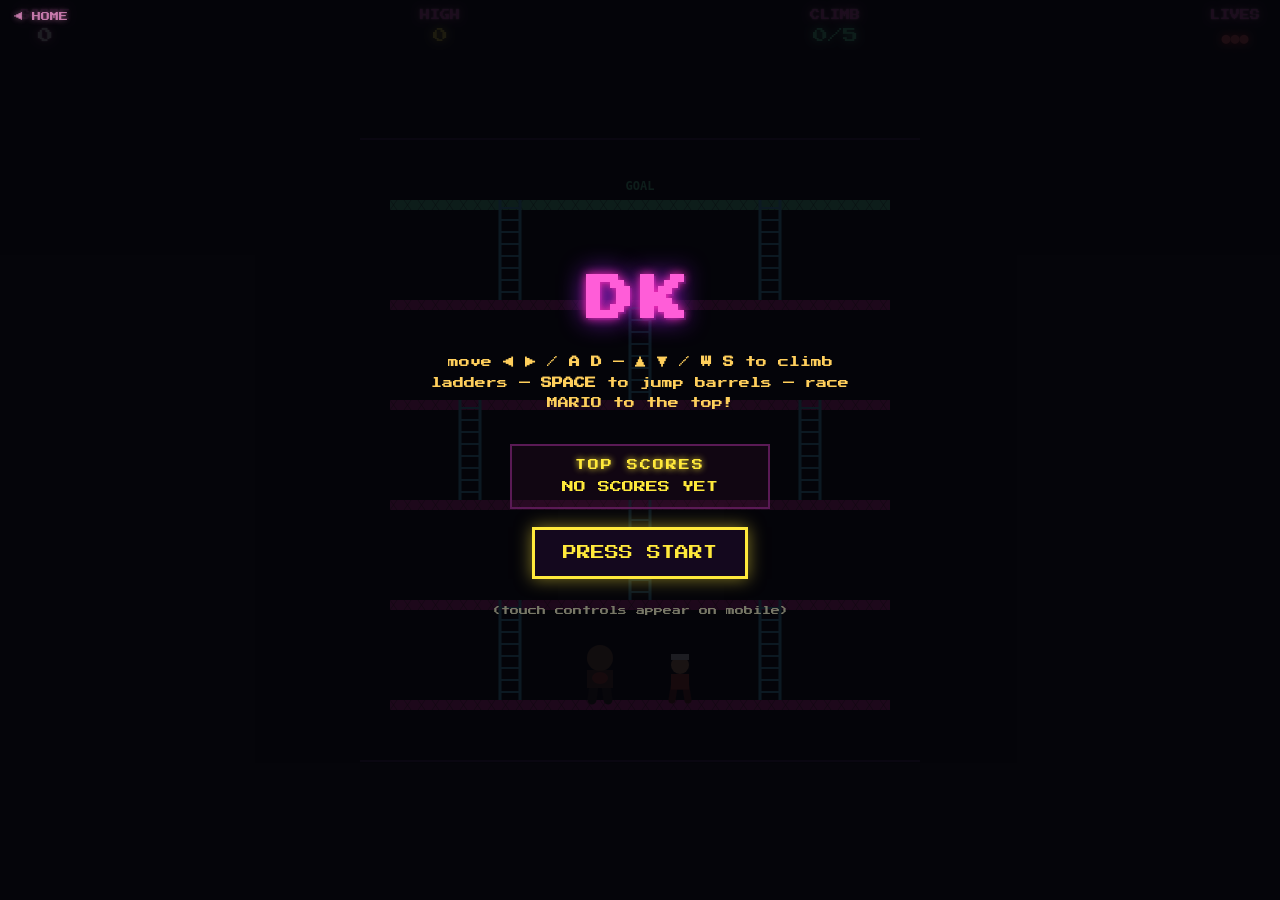
==== dk/index.html @ 44e93861 "Add DK, a retro climbing race, with its own leaderboard Player (DK) and a CPU racer (Mario) both sta" ====
<!DOCTYPE html>
<html lang="en">
<head>
<meta charset="UTF-8">
<meta name="viewport" content="width=device-width, initial-scale=1.0">
<title>DK - Retro Climbing Race</title>
<link rel="icon" href="data:image/svg+xml,<svg xmlns=%22http://www.w3.org/2000/svg%22 viewBox=%220 0 100 100%22><text y=%22.9em%22 font-size=%2290%22>%F0%9F%A6%8D</text></svg>">
<link rel="stylesheet" href="style.css">
</head>
<body>
  <div id="game-wrap">
    <div id="hud">
      <div class="hud-item">SCORE<span id="score">0</span></div>
      <div class="hud-item">HIGH<span id="highScore">0</span></div>
      <div class="hud-item">CLIMB<span id="progress">0/5</span></div>
      <div class="hud-item">LIVES<span id="lives">●●●</span></div>
    </div>

    <canvas id="game" width="560" height="620"></canvas>

    <div id="overlay" class="screen">
      <h1 class="title" id="overlayTitle">DK</h1>
      <p class="sub" id="overlaySub">move <b>◀ ▶</b> / <b>A D</b> &mdash; <b>▲ ▼</b> / <b>W S</b> to climb ladders &mdash; <b>SPACE</b> to jump barrels &mdash; race MARIO to the top!</p>

      <div id="nameEntry" class="name-entry hidden">
        <p class="board-title">NEW TOP SCORE! ENTER YOUR NAME</p>
        <input id="nameInput" maxlength="10" autocomplete="off" spellcheck="false" placeholder="YOUR NAME">
        <button id="submitNameBtn" class="arcade-btn">SUBMIT</button>
      </div>

      <div id="leaderboard" class="leaderboard">
        <p class="board-title">TOP SCORES</p>
        <ol id="leaderboardList"></ol>
      </div>

      <button id="startBtn" class="arcade-btn">PRESS START</button>
      <p class="hint">(touch controls appear on mobile)</p>
    </div>

    <div id="touch-controls">
      <div id="dpad">
        <button id="upBtn" class="touch-btn dpad-btn dpad-up" aria-label="climb up">▲</button>
        <button id="leftBtn" class="touch-btn dpad-btn dpad-left" aria-label="move left">◀</button>
        <button id="rightBtn" class="touch-btn dpad-btn dpad-right" aria-label="move right">▶</button>
        <button id="downBtn" class="touch-btn dpad-btn dpad-down" aria-label="climb down">▼</button>
      </div>
      <button id="jumpBtn" class="touch-btn jump-btn" aria-label="jump">JUMP</button>
    </div>
  </div>

  <a href="../index.html" class="back-link">◀ HOME</a>
  <button id="restartBtn" class="restart-link hidden" aria-label="restart run">⟲ RESTART (R)</button>

  <script src="game.js"></script>
</body>
</html>
---- dk/style.css ----
@import url('https://fonts.googleapis.com/css2?family=Press+Start+2P&display=swap');

* { box-sizing: border-box; }

html, body {
  margin: 0;
  padding: 0;
  height: 100%;
  background: #050505;
  color: #ffcf5c;
  font-family: 'Press Start 2P', monospace;
  overflow: hidden;
  -webkit-tap-highlight-color: transparent;
  user-select: none;
}

#game-wrap {
  position: relative;
  width: 100%;
  height: 100vh;
  display: flex;
  flex-direction: column;
  align-items: center;
  justify-content: center;
}

canvas#game {
  background: #050505;
  max-width: 100vw;
  max-height: 100vh;
  width: auto;
  height: auto;
  image-rendering: pixelated;
  border-top: 2px solid #3a1a55;
  border-bottom: 2px solid #3a1a55;
  box-shadow: 0 0 40px rgba(255, 45, 200, 0.12) inset;
}

#hud {
  position: absolute;
  top: 10px;
  left: 0;
  right: 0;
  display: flex;
  flex-wrap: wrap;
  justify-content: space-between;
  gap: 8px;
  padding: 0 20px;
  z-index: 5;
  font-size: 10px;
  pointer-events: none;
}

.hud-item {
  color: #ff5dd8;
  text-shadow: 0 0 8px #ff2db4, 0 0 2px #fff;
  display: flex;
  flex-direction: column;
  gap: 4px;
  align-items: center;
}

.hud-item span {
  color: #fff;
  font-size: 15px;
  margin-top: 4px;
}

#highScore { color: #ffe93b !important; text-shadow: 0 0 8px #ffe93b; }
#lives { color: #ff5c5c; text-shadow: 0 0 8px #ff2d2d; }
#progress { color: #5cffb0 !important; text-shadow: 0 0 8px #5cffb0; }

.screen {
  position: absolute;
  inset: 0;
  display: flex;
  flex-direction: column;
  align-items: center;
  justify-content: center;
  gap: 18px;
  background: rgba(5, 5, 10, 0.9);
  text-align: center;
  z-index: 10;
  padding: 20px;
  overflow-y: auto;
}

.hidden { display: none !important; }

.title {
  font-size: clamp(28px, 8vw, 48px);
  color: #ff5dd8;
  text-shadow: 0 0 10px #ff2db4, 0 0 26px #a020f0, 2px 2px 0 #200a30;
  letter-spacing: 6px;
  margin: 0;
}

.sub {
  font-size: 11px;
  line-height: 1.9;
  color: #ffcf5c;
  max-width: 460px;
}

.hint { font-size: 9px; color: #776; }

.arcade-btn {
  font-family: 'Press Start 2P', monospace;
  font-size: 14px;
  padding: 16px 28px;
  background: #14081e;
  color: #ffe93b;
  border: 3px solid #ffe93b;
  box-shadow: 0 0 16px rgba(255, 233, 59, 0.5);
  cursor: pointer;
  animation: pulse 1.4s infinite ease-in-out;
}

.arcade-btn:hover { background: #241030; }

@keyframes pulse {
  0%, 100% { box-shadow: 0 0 10px rgba(255, 233, 59, 0.4); }
  50% { box-shadow: 0 0 26px rgba(255, 233, 59, 0.9); }
}

.leaderboard {
  background: rgba(255, 45, 180, 0.05);
  border: 2px solid #5a1a55;
  padding: 14px 22px;
  min-width: 260px;
}

.board-title {
  margin: 0 0 10px;
  font-size: 11px;
  color: #ffe93b;
  text-shadow: 0 0 6px #ffe93b;
  letter-spacing: 2px;
}

#leaderboardList {
  list-style: none;
  margin: 0;
  padding: 0;
  display: flex;
  flex-direction: column;
  gap: 8px;
  font-size: 12px;
}

#leaderboardList li { display: flex; justify-content: space-between; gap: 20px; color: #ffcf5c; }
#leaderboardList li:first-child { color: #ffe93b; }
#leaderboardList li:nth-child(2) { color: #ff9edb; }
#leaderboardList li:nth-child(3) { color: #5cffb0; }
#leaderboardList .empty { color: #776; justify-content: center; }

.name-entry { display: flex; flex-direction: column; align-items: center; gap: 14px; }

#nameInput {
  font-family: 'Press Start 2P', monospace;
  font-size: 14px;
  letter-spacing: 3px;
  text-align: center;
  text-transform: uppercase;
  padding: 12px 16px;
  width: 220px;
  background: #14081e;
  border: 3px solid #ff5dd8;
  color: #fff;
  box-shadow: 0 0 12px rgba(255, 93, 216, 0.5);
}

#nameInput:focus {
  outline: none;
  border-color: #ffe93b;
  box-shadow: 0 0 16px rgba(255, 233, 59, 0.6);
}

#touch-controls {
  position: absolute;
  bottom: 14px;
  left: 0;
  right: 0;
  display: none;
  justify-content: space-between;
  align-items: flex-end;
  padding: 0 20px;
  z-index: 6;
}

.touch-btn {
  border-radius: 50%;
  background: rgba(255, 93, 216, 0.12);
  border: 2px solid #ff5dd8;
  color: #ff5dd8;
  font-size: 20px;
  box-shadow: 0 0 14px rgba(255, 93, 216, 0.5);
}

#dpad { position: relative; width: 150px; height: 150px; }
.dpad-btn { position: absolute; width: 54px; height: 54px; }
.dpad-up { top: 0; left: 48px; }
.dpad-left { top: 48px; left: 0; }
.dpad-right { top: 48px; left: 96px; }
.dpad-down { top: 96px; left: 48px; }

.jump-btn {
  width: 84px;
  height: 84px;
  font-size: 14px;
  font-weight: bold;
  color: #ffe93b;
  border-color: #ffe93b;
  background: rgba(255, 233, 59, 0.12);
}

.back-link {
  position: fixed;
  top: 12px;
  left: 14px;
  z-index: 20;
  font-family: 'Press Start 2P', monospace;
  font-size: 9px;
  color: #ff9edb;
  text-decoration: none;
  text-shadow: 0 0 6px rgba(255, 158, 219, 0.6);
  opacity: 0.75;
}

.back-link:hover { opacity: 1; }

.restart-link {
  position: fixed;
  top: 48px;
  right: 14px;
  z-index: 20;
  font-family: 'Press Start 2P', monospace;
  font-size: 9px;
  color: #ff9edb;
  background: transparent;
  border: none;
  text-shadow: 0 0 6px rgba(255, 158, 219, 0.6);
  opacity: 0.75;
  cursor: pointer;
}

.restart-link:hover { opacity: 1; }

@media (max-width: 900px), (pointer: coarse) {
  #touch-controls { display: flex; }
}

@media (max-width: 600px) {
  .sub { font-size: 9px; }
  .hud-item { font-size: 8px; }
  .hud-item span { font-size: 11px; }
  #dpad { width: 120px; height: 120px; }
  .dpad-btn { width: 44px; height: 44px; font-size: 16px; }
  .dpad-up { left: 38px; }
  .dpad-left { top: 38px; left: 0; }
  .dpad-right { top: 38px; left: 76px; }
  .dpad-down { top: 76px; left: 38px; }
  .jump-btn { width: 66px; height: 66px; font-size: 11px; }
}
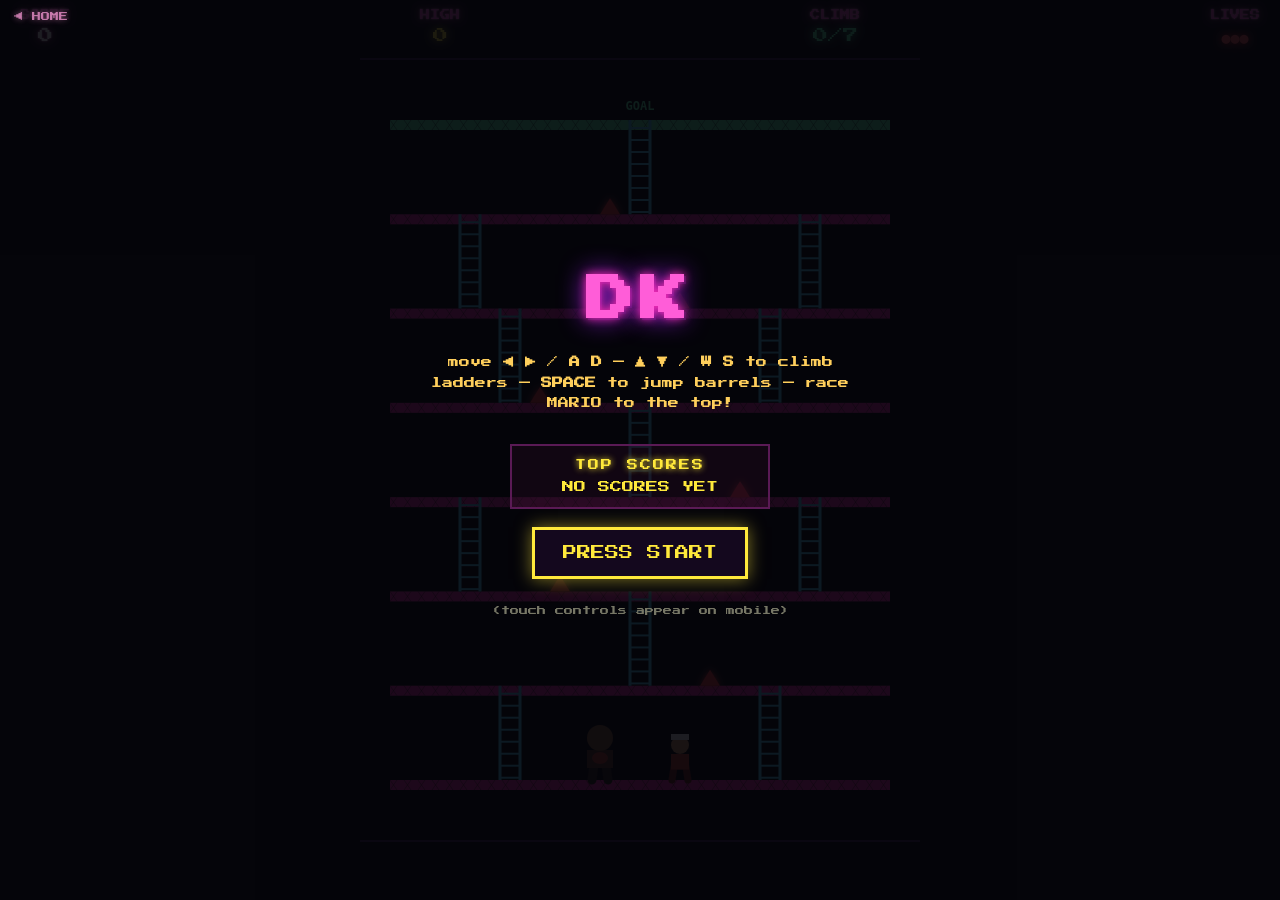
==== commit ad63e0a6: "DK: countdown, longer map, static spike obstacles, fairer CPU, cheat code - Map extended from 6 to 8" ====
--- a/dk/index.html
+++ b/dk/index.html
@@ -12,11 +12,11 @@
     <div id="hud">
       <div class="hud-item">SCORE<span id="score">0</span></div>
       <div class="hud-item">HIGH<span id="highScore">0</span></div>
-      <div class="hud-item">CLIMB<span id="progress">0/5</span></div>
+      <div class="hud-item">CLIMB<span id="progress">0/7</span></div>
       <div class="hud-item">LIVES<span id="lives">●●●</span></div>
     </div>
 
-    <canvas id="game" width="560" height="620"></canvas>
+    <canvas id="game" width="560" height="780"></canvas>
 
     <div id="overlay" class="screen">
       <h1 class="title" id="overlayTitle">DK</h1>
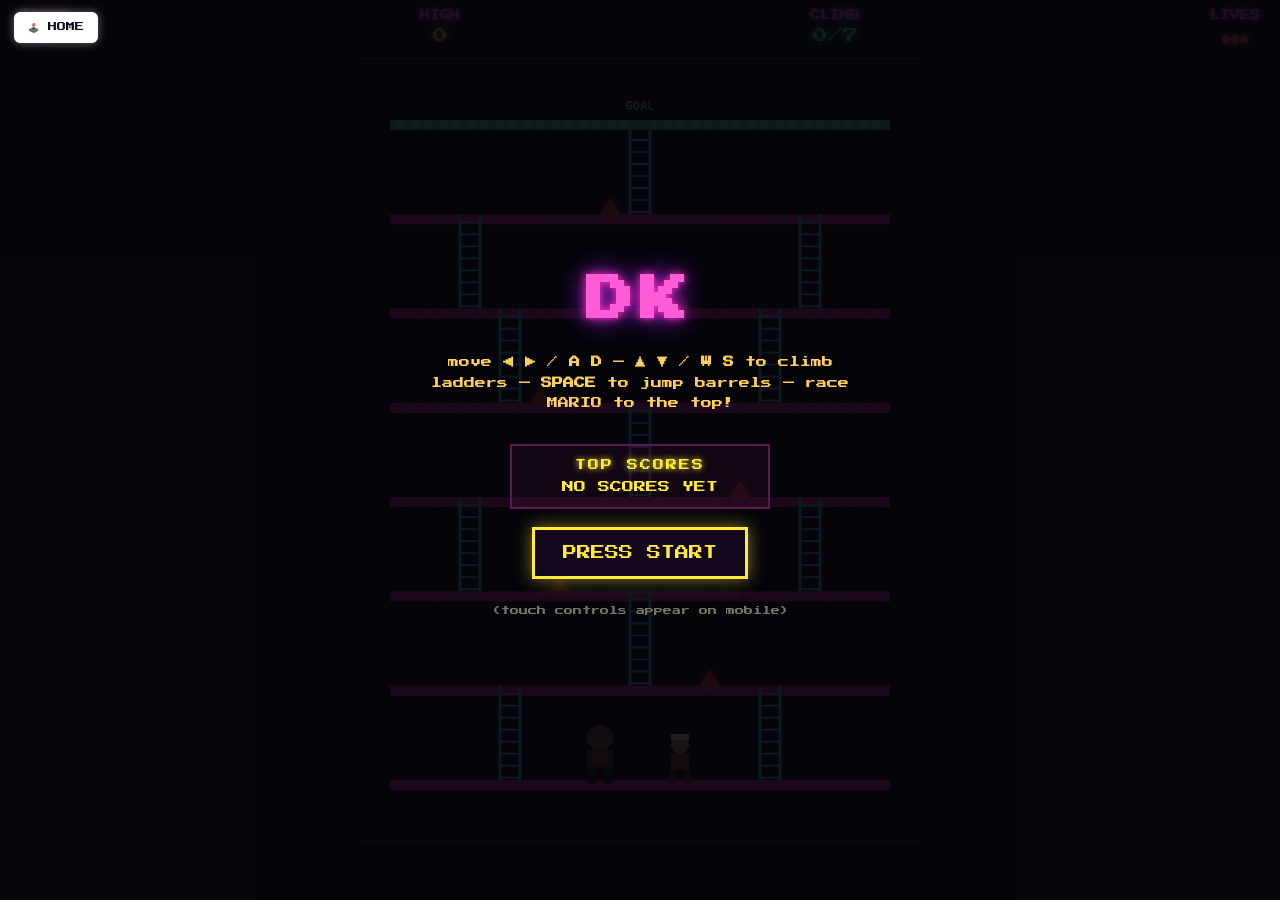
==== commit e8070d20: "Fix Broken Glass start bug; restyle home links as a white arcade button Broken Glass: clicking PRESS" ====
--- a/dk/index.html
+++ b/dk/index.html
@@ -48,7 +48,7 @@
     </div>
   </div>
 
-  <a href="../index.html" class="back-link">◀ HOME</a>
+  <a href="../index.html" class="back-link">🕹️ HOME</a>
   <button id="restartBtn" class="restart-link hidden" aria-label="restart run">⟲ RESTART (R)</button>
 
   <script src="game.js"></script>
--- a/dk/style.css
+++ b/dk/style.css
@@ -219,15 +219,25 @@
   top: 12px;
   left: 14px;
   z-index: 20;
+  display: inline-flex;
+  align-items: center;
+  gap: 6px;
   font-family: 'Press Start 2P', monospace;
   font-size: 9px;
-  color: #ff9edb;
+  color: #14081e;
+  background: #ffffff;
+  border: 2px solid #ffffff;
+  border-radius: 6px;
+  padding: 8px 12px;
   text-decoration: none;
-  text-shadow: 0 0 6px rgba(255, 158, 219, 0.6);
-  opacity: 0.75;
-}
-
-.back-link:hover { opacity: 1; }
+  box-shadow: 0 0 10px rgba(255, 255, 255, 0.4);
+  transition: transform 0.15s ease, box-shadow 0.15s ease;
+}
+
+.back-link:hover {
+  transform: translateY(-2px);
+  box-shadow: 0 0 16px rgba(255, 255, 255, 0.75);
+}
 
 .restart-link {
   position: fixed;
